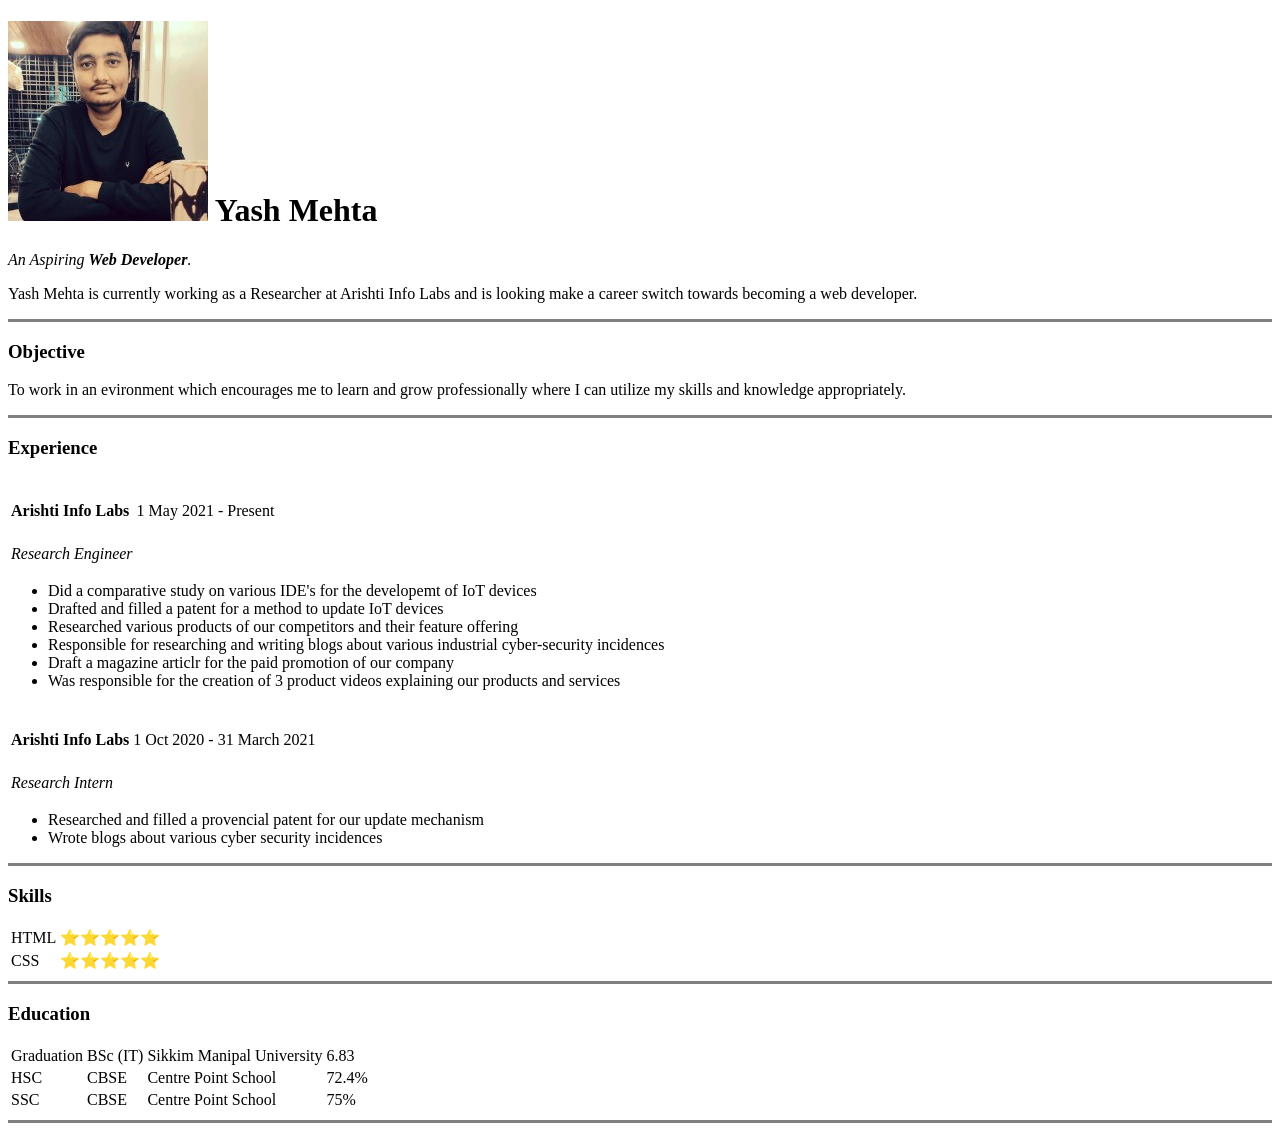
==== index.html @ e2ddf4c7 "img possision change" ====
<!DOCTYPE html>
<html lang="en">
<head>
    <meta charset="UTF-8">
    <meta http-equiv="X-UA-Compatible" content="IE=edge">
    <meta name="viewport" content="width=device-width, initial-scale=1.0">
    <meta name="description" content="Yash Mehta is an aspiring software developer currently learing about HTML and CSS">
    <title>Get to Know Me!</title>
</head>
<body>
    
    <h1><img src="img/profilepic.jpeg" alt="Yash Mehta"> Yash Mehta</h1>
    <p>
        <em>An Aspiring <strong>Web Developer</strong>.</em>
    </p>
    <p>
        Yash Mehta is currently working as a Researcher at Arishti Info Labs and is looking make a career switch towards becoming a web developer.
    </p>
    <hr size="3" noshade>
    <h3>Objective</h3>
    <p>
        To work in an evironment which encourages me to learn and grow professionally where I can utilize my skills and knowledge appropriately.
    </p>  
    <hr size="3" noshade>
    <h3>Experience</h3>
    <table>
        <tr>
            <td><h4>Arishti Info Labs</h4></td>
            <td>1 May 2021 - Present</td>
        </tr>
        <tr>
            <td><em>Research Engineer</em></td>
        </tr>
    </table>
    <ul>
        <li>Did a comparative study on various IDE's for the developemt of IoT devices</li>
        <li>Drafted and filled a patent for a method to update IoT devices</li>
        <li>Researched various products of our competitors and their feature offering</li>
        <li>Responsible for researching and writing blogs about various industrial cyber-security incidences</li>
        <li>Draft a magazine articlr for the paid promotion of our company</li>
        <li>Was responsible for the creation of 3 product videos explaining our products and services</li>
    </ul>
    <table>
        <tr>
            <td><h4>Arishti Info Labs</h4></td>
            <td>1 Oct 2020 - 31 March 2021</td>
        </tr>
        <tr>
            <td><em>Research Intern</em></td>
        </tr>
    </table>
    <ul>
        <li>Researched and filled a provencial patent for our update mechanism</li>
        <li>Wrote blogs about various cyber security incidences</li>
    </ul>
    <hr size="3" noshade>
    <h3>Skills</h3>
    <table>
        <tr> 
            <td>HTML</td>
            <td>⭐⭐⭐⭐⭐</td>
        </tr>
        <tr>
            <td>CSS</td>
            <td>⭐⭐⭐⭐⭐</td>
        </tr>
    </table>
    <hr size="3" noshade>
    <h3>Education</h3>
        <table>
            <tr>
                <td>Graduation</td>
                <td>BSc (IT)</td>
                <td>Sikkim Manipal University</td>
                <td>6.83</td>
            </tr>
            <tr>
                <td>HSC</td>
                <td>CBSE</td>
                <td>Centre Point School</td>
                <td>72.4%</td>
            </tr>
            <tr>
                <td>SSC</td>
                <td>CBSE</td>
                <td>Centre Point School</td>
                <td>75%</td>
            </tr>
        </table>    
        <hr size="3" noshade>
    </body>
</html>
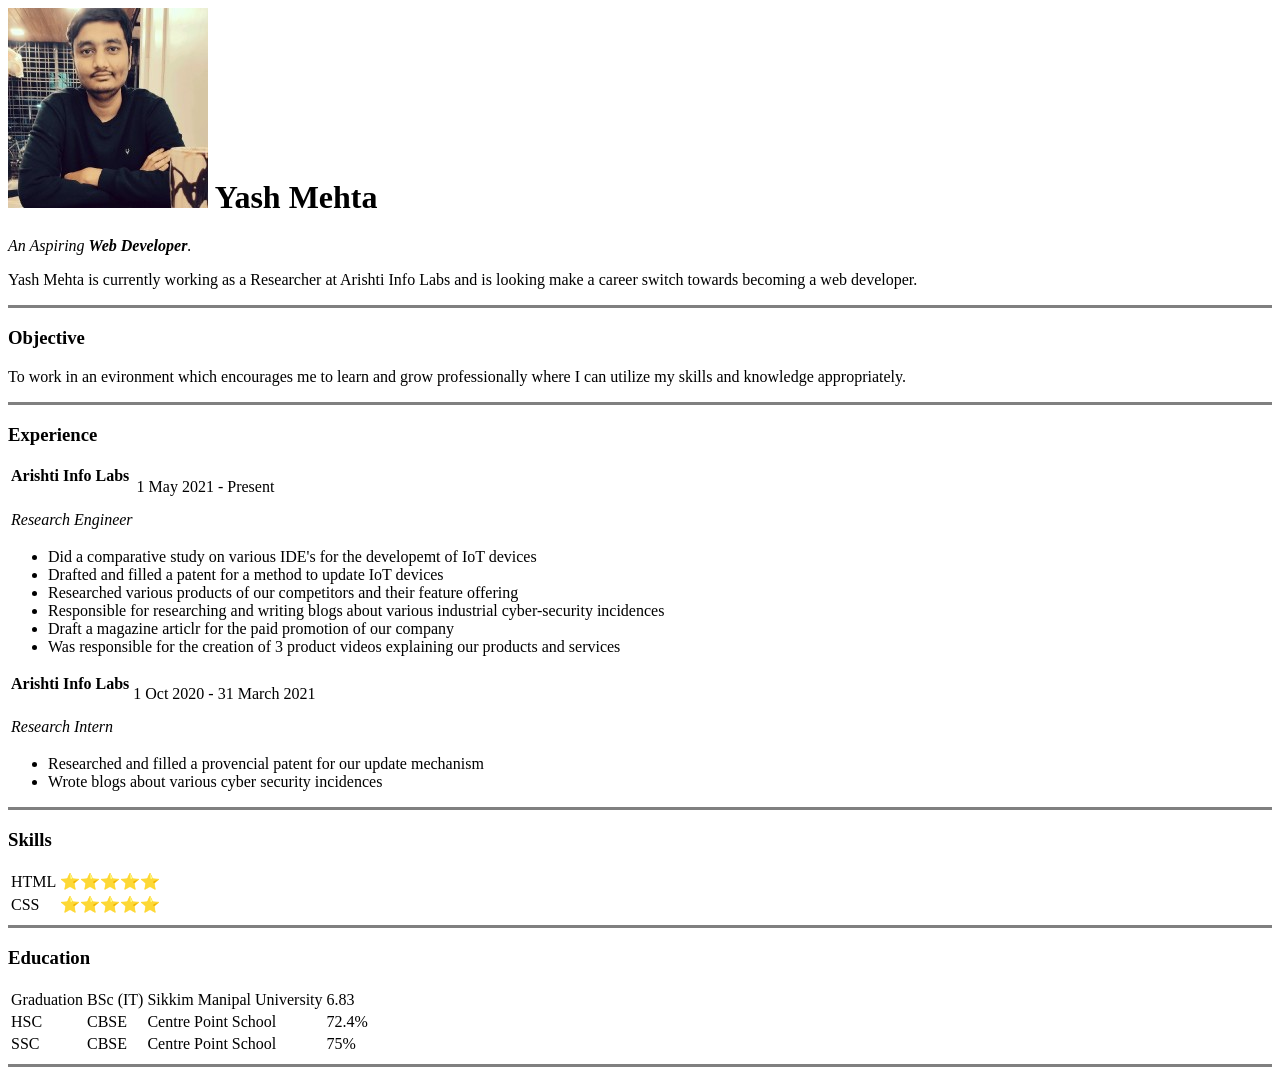
==== commit f3e6d3b9: "img possision change" ====
--- a/index.html
+++ b/index.html
@@ -1,4 +1,4 @@
-<!DOCTYPE html>
+
 <html lang="en">
 <head>
     <meta charset="UTF-8">
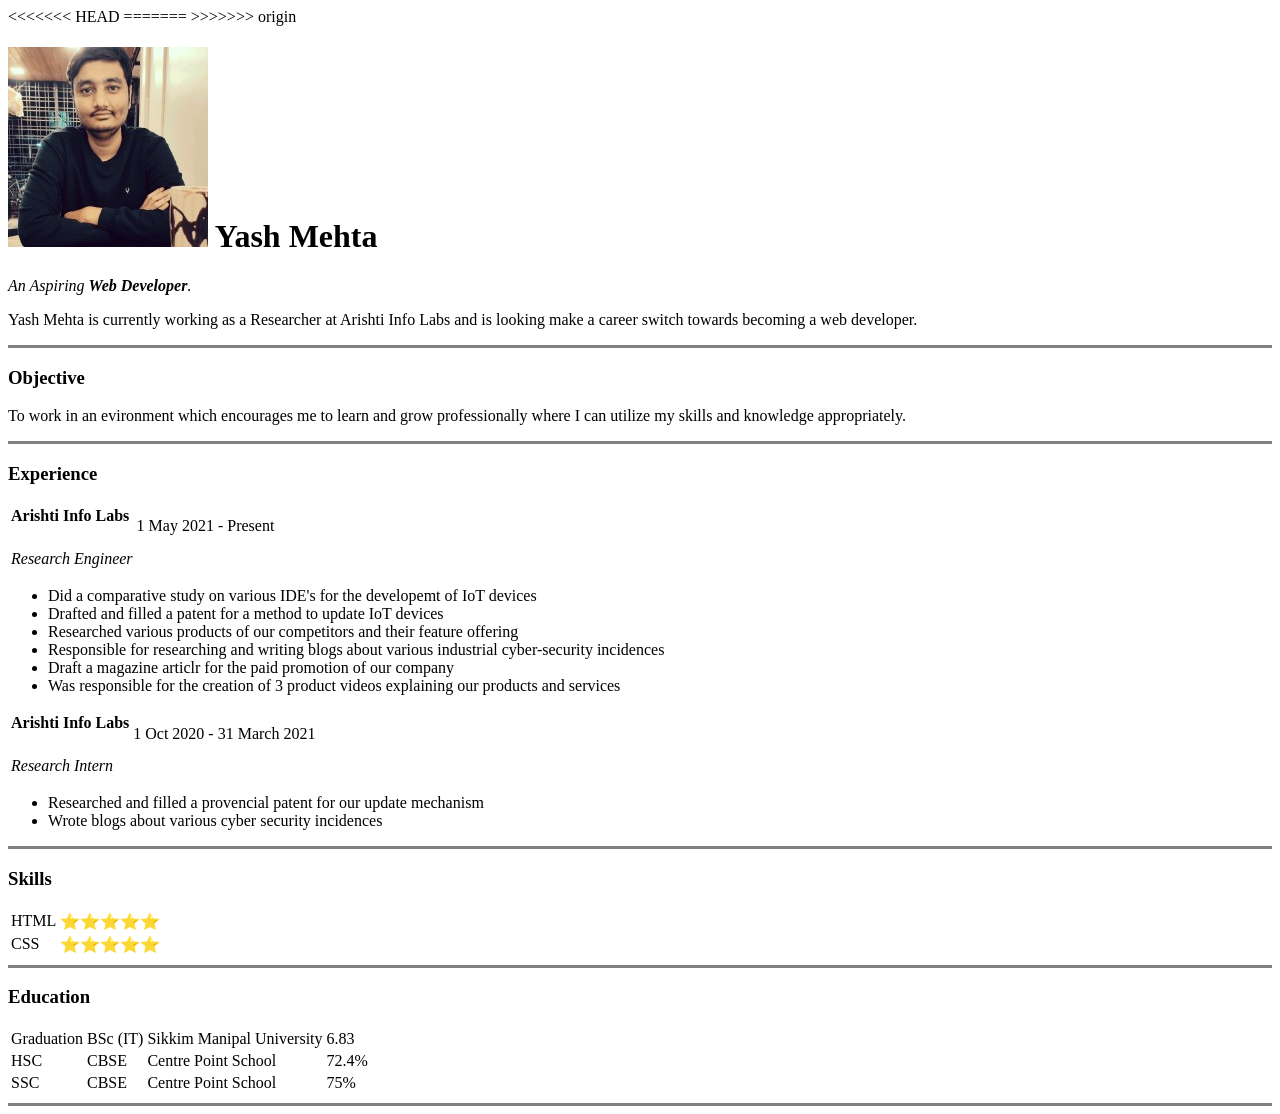
==== commit aac0f545: "img possision change" ====
--- a/index.html
+++ b/index.html
@@ -1,4 +1,7 @@
+<<<<<<< HEAD
 
+=======
+>>>>>>> origin
 <html lang="en">
 <head>
     <meta charset="UTF-8">
@@ -89,4 +92,4 @@
         </table>    
         <hr size="3" noshade>
     </body>
-</html>+</html>
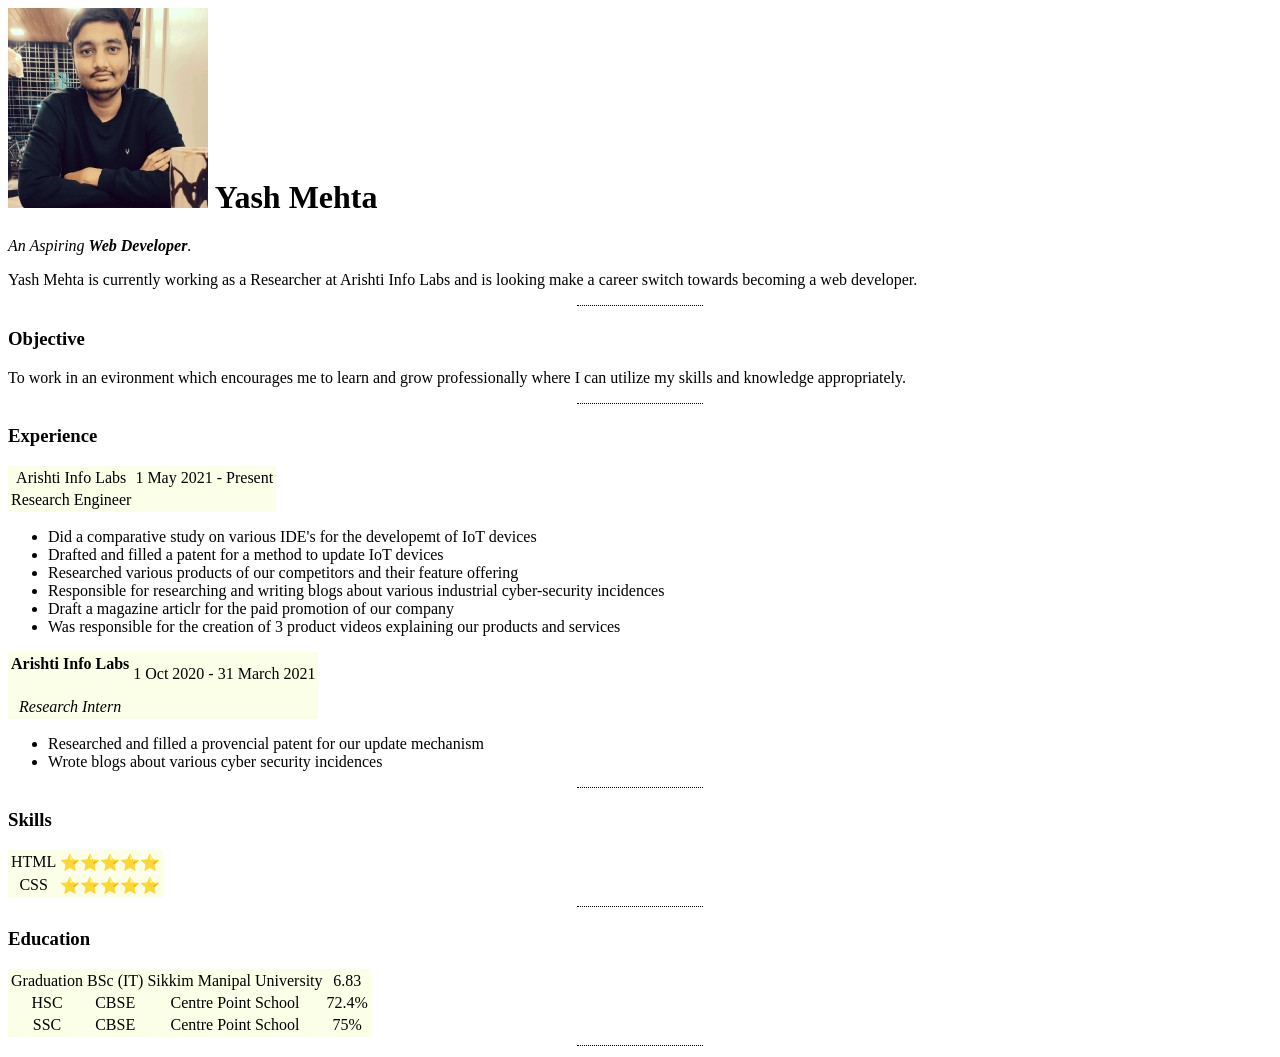
==== commit 66138671: "added css" ====
--- a/index.html
+++ b/index.html
@@ -1,7 +1,3 @@
-<<<<<<< HEAD
-
-=======
->>>>>>> origin
 <html lang="en">
 <head>
     <meta charset="UTF-8">
@@ -9,6 +5,7 @@
     <meta name="viewport" content="width=device-width, initial-scale=1.0">
     <meta name="description" content="Yash Mehta is an aspiring software developer currently learing about HTML and CSS">
     <title>Get to Know Me!</title>
+    <link rel="stylesheet" href="css/master.css">
 </head>
 <body>
     
@@ -19,20 +16,20 @@
     <p>
         Yash Mehta is currently working as a Researcher at Arishti Info Labs and is looking make a career switch towards becoming a web developer.
     </p>
-    <hr size="3" noshade>
+    <hr>
     <h3>Objective</h3>
     <p>
         To work in an evironment which encourages me to learn and grow professionally where I can utilize my skills and knowledge appropriately.
     </p>  
-    <hr size="3" noshade>
+    <hr>
     <h3>Experience</h3>
     <table>
         <tr>
-            <td><h4>Arishti Info Labs</h4></td>
+            <td>Arishti Info Labs</td>
             <td>1 May 2021 - Present</td>
         </tr>
         <tr>
-            <td><em>Research Engineer</em></td>
+            <td> Research Engineer</td>
         </tr>
     </table>
     <ul>
@@ -56,7 +53,7 @@
         <li>Researched and filled a provencial patent for our update mechanism</li>
         <li>Wrote blogs about various cyber security incidences</li>
     </ul>
-    <hr size="3" noshade>
+    <hr>
     <h3>Skills</h3>
     <table>
         <tr> 
@@ -68,7 +65,7 @@
             <td>⭐⭐⭐⭐⭐</td>
         </tr>
     </table>
-    <hr size="3" noshade>
+    <hr>
     <h3>Education</h3>
         <table>
             <tr>
@@ -90,6 +87,6 @@
                 <td>75%</td>
             </tr>
         </table>    
-        <hr size="3" noshade>
+        <hr>
     </body>
 </html>
--- a/css/master.css
+++ b/css/master.css
@@ -0,0 +1,12 @@
+table {
+    background-color: #FCFFE7;
+}
+td {
+    text-align: center;
+}
+hr {
+    width: 10%;
+    height: 0.3%;
+    border-style: none;
+    border-top-style: dotted;
+}
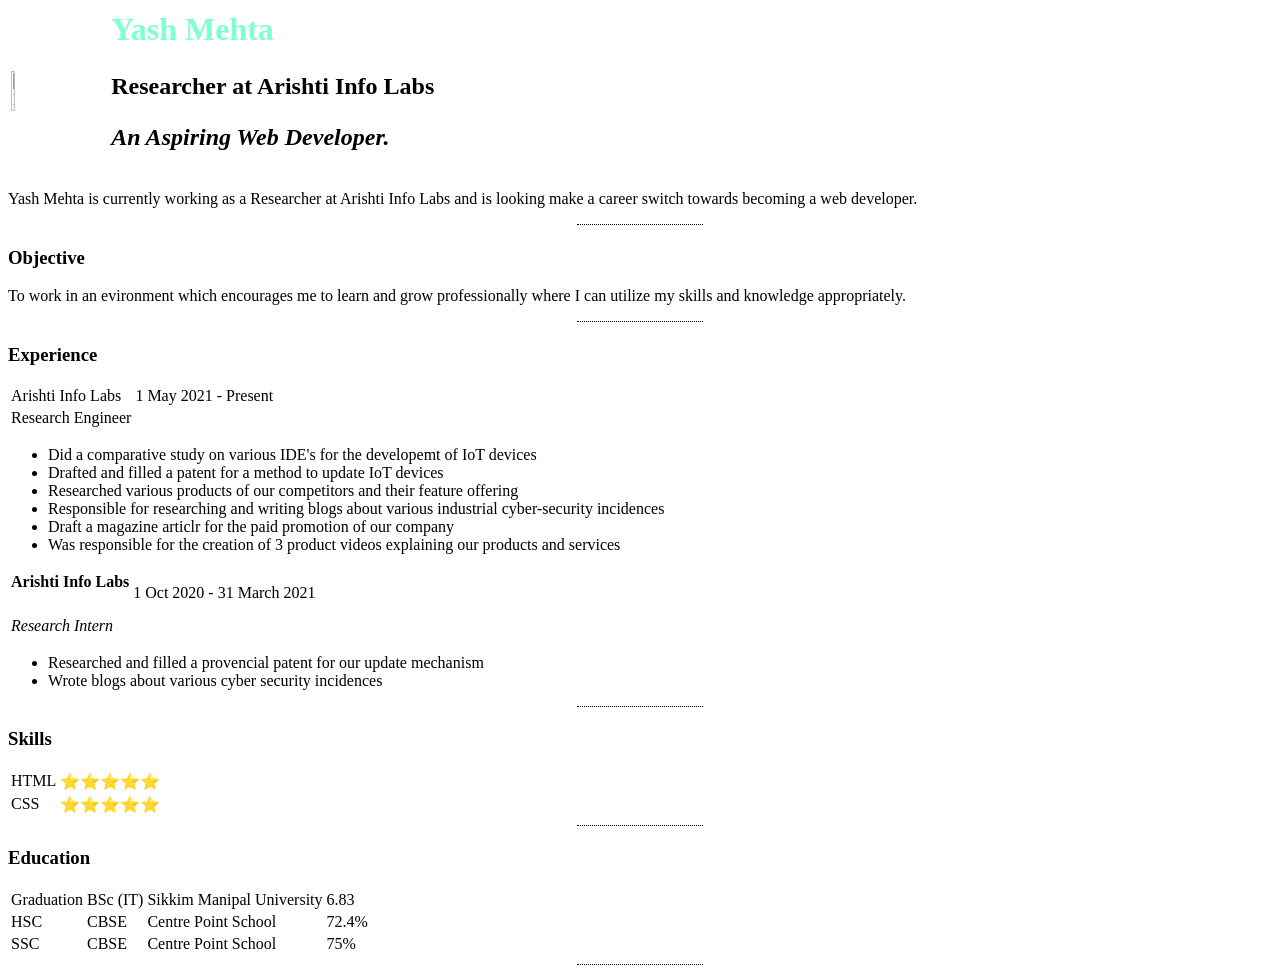
==== commit 583b6b3b: "image change" ====
--- a/index.html
+++ b/index.html
@@ -8,11 +8,19 @@
     <link rel="stylesheet" href="css/master.css">
 </head>
 <body>
-    
-    <h1><img src="img/profilepic.jpeg" alt="Yash Mehta"> Yash Mehta</h1>
-    <p>
-        <em>An Aspiring <strong>Web Developer</strong>.</em>
-    </p>
+    <table>
+        <tr>
+            <td rowspan="3"><img src="img/profilepic.png" alt="Yash Mehta"></td>
+            <td><h1>Yash Mehta</h1></td>
+        </tr>
+        <tr>
+            <td><h2>Researcher at Arishti Info Labs</h2></td>
+        </tr>
+        <tr>
+            <td><h2><em>An Aspiring <strong>Web Developer</strong>.</em></h2></td>
+        </tr>
+       
+    </table>
     <p>
         Yash Mehta is currently working as a Researcher at Arishti Info Labs and is looking make a career switch towards becoming a web developer.
     </p>
--- a/css/master.css
+++ b/css/master.css
@@ -1,12 +1,13 @@
-table {
-    background-color: #FCFFE7;
-}
-td {
-    text-align: center;
+img {
+    height: 10%;
+    width: 10%;
 }
 hr {
     width: 10%;
     height: 0.3%;
     border-style: none;
     border-top-style: dotted;
+}
+h1 {
+    color: aquamarine;
 }
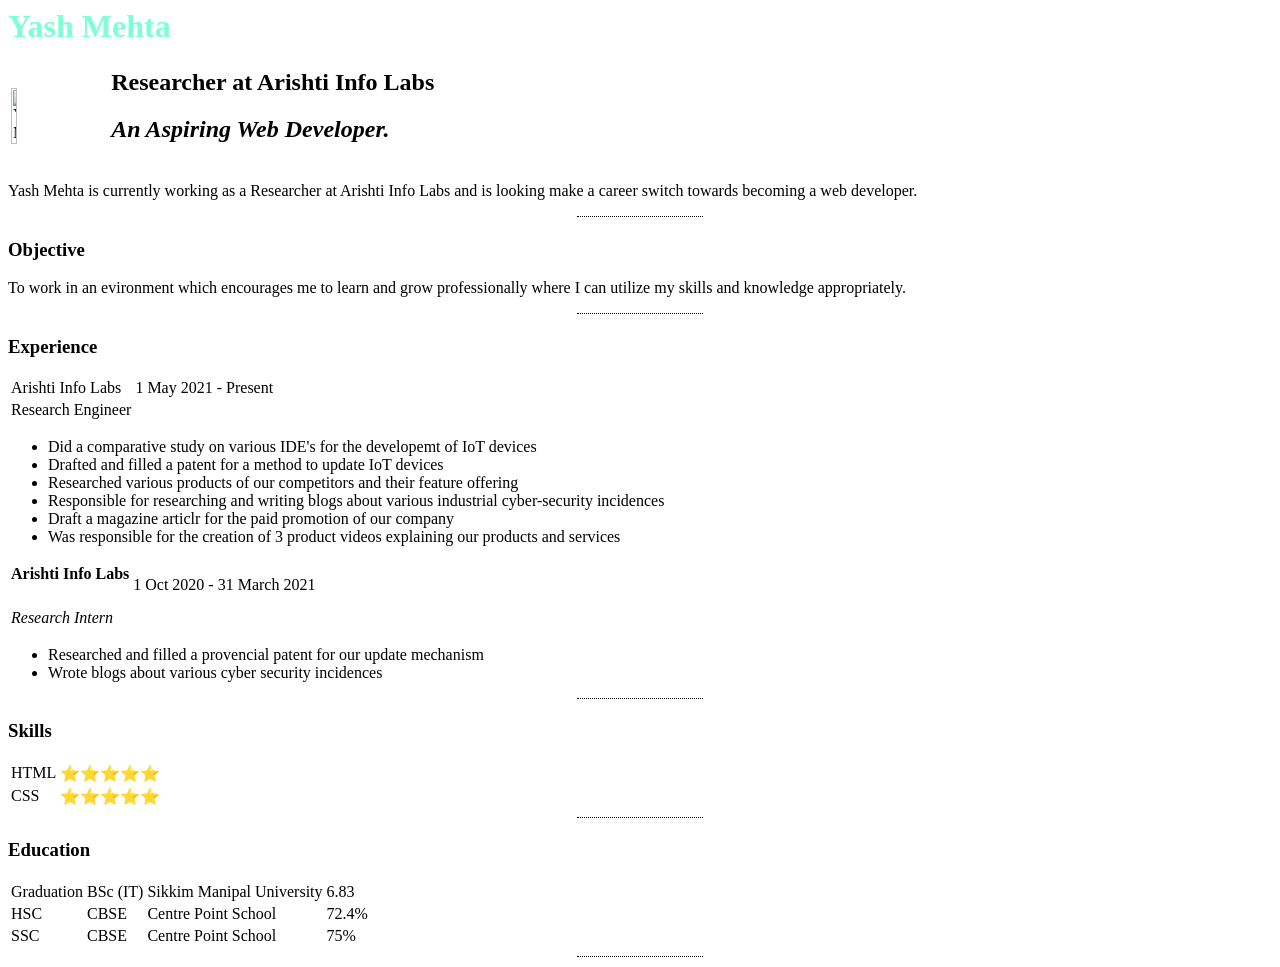
==== commit 10ae8830: "image changes" ====
--- a/index.html
+++ b/index.html
@@ -8,18 +8,18 @@
     <link rel="stylesheet" href="css/master.css">
 </head>
 <body>
+    <h1>Yash Mehta</h1>
+
     <table>
         <tr>
-            <td rowspan="3"><img src="img/profilepic.png" alt="Yash Mehta"></td>
-            <td><h1>Yash Mehta</h1></td>
+            <td>
+                <img src="img/profilepic.png" alt="Yash Mehta">
+            </td>
+            <td>
+                <h2>Researcher at Arishti Info Labs</h2>
+                <h2><em>An Aspiring <strong>Web Developer</strong>.</em></h2>
+            </td>
         </tr>
-        <tr>
-            <td><h2>Researcher at Arishti Info Labs</h2></td>
-        </tr>
-        <tr>
-            <td><h2><em>An Aspiring <strong>Web Developer</strong>.</em></h2></td>
-        </tr>
-       
     </table>
     <p>
         Yash Mehta is currently working as a Researcher at Arishti Info Labs and is looking make a career switch towards becoming a web developer.
--- a/css/master.css
+++ b/css/master.css
@@ -1,7 +1,14 @@
 img {
-    height: 10%;
+    height: 25%;
+    width: 25%;
+}
+/* table {
+    width: 30%;
+}
+td {
     width: 10%;
-}
+    height: 10%;  
+} */
 hr {
     width: 10%;
     height: 0.3%;
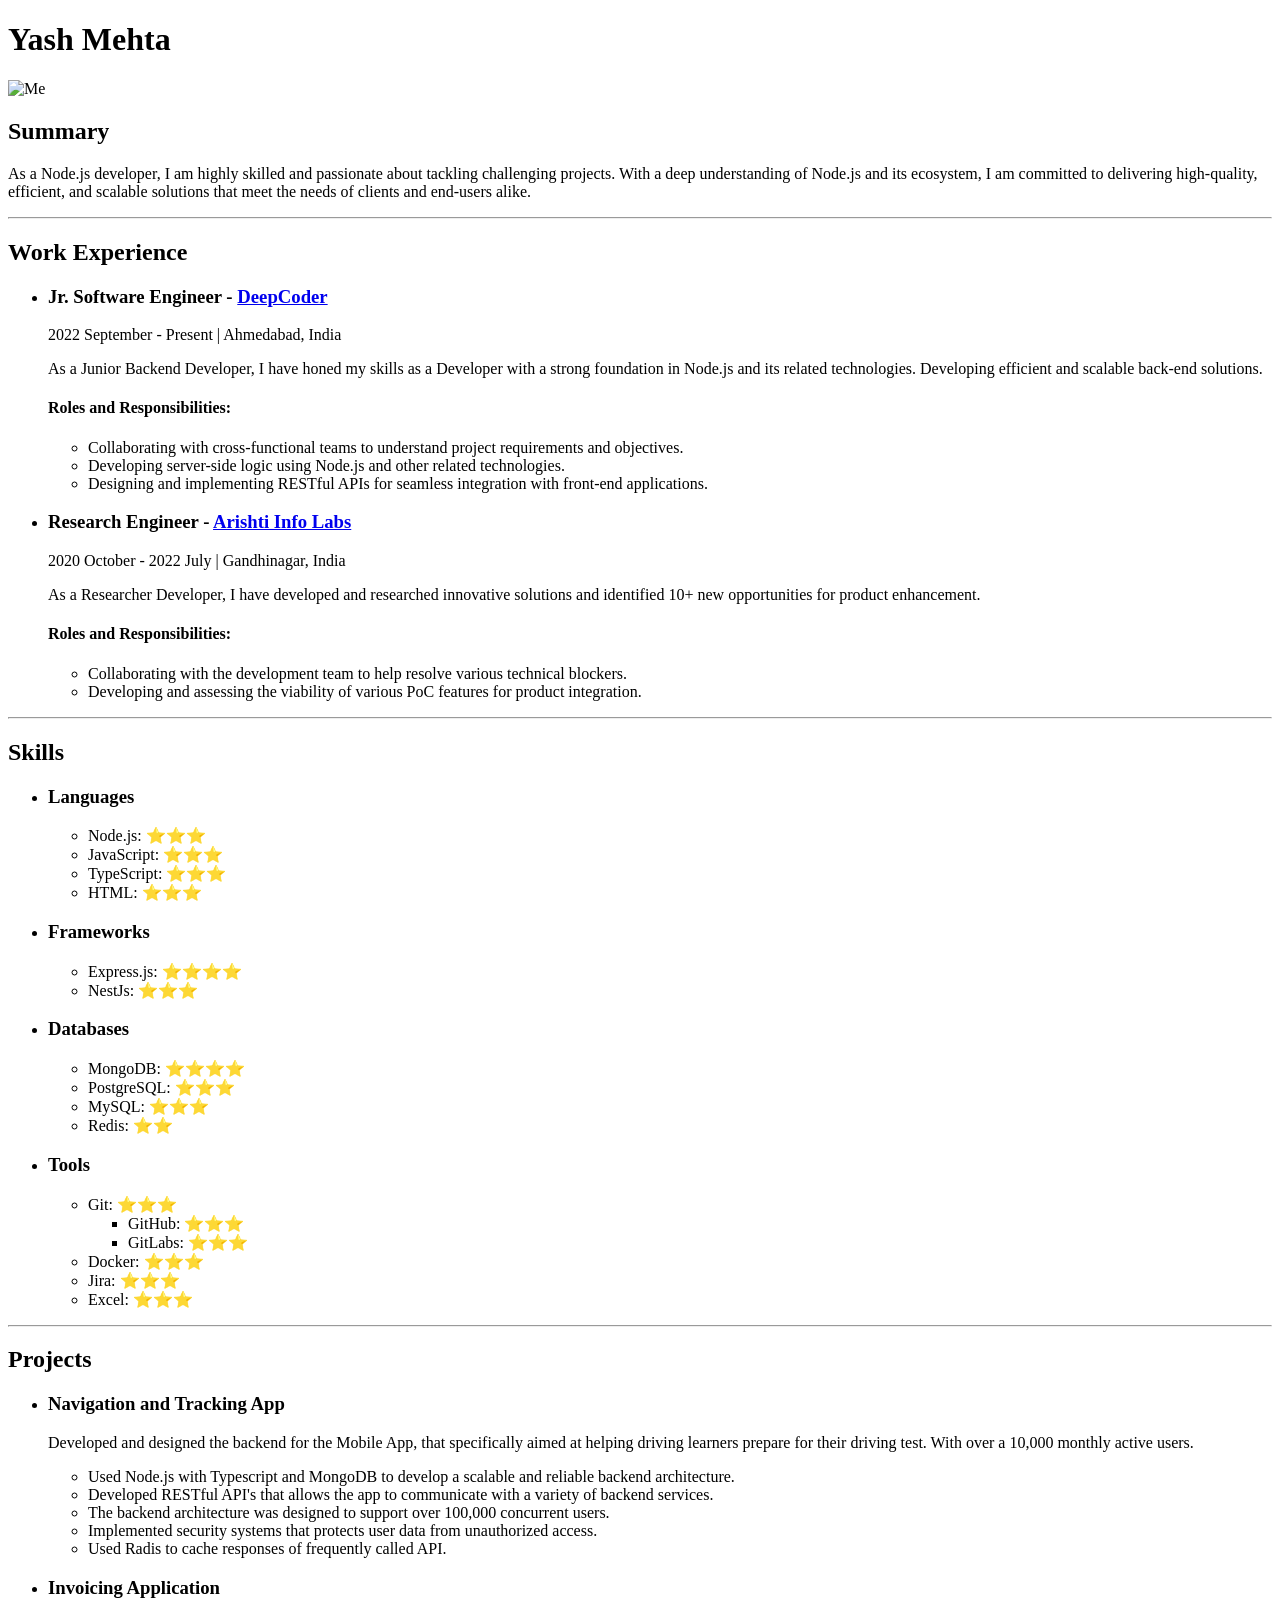
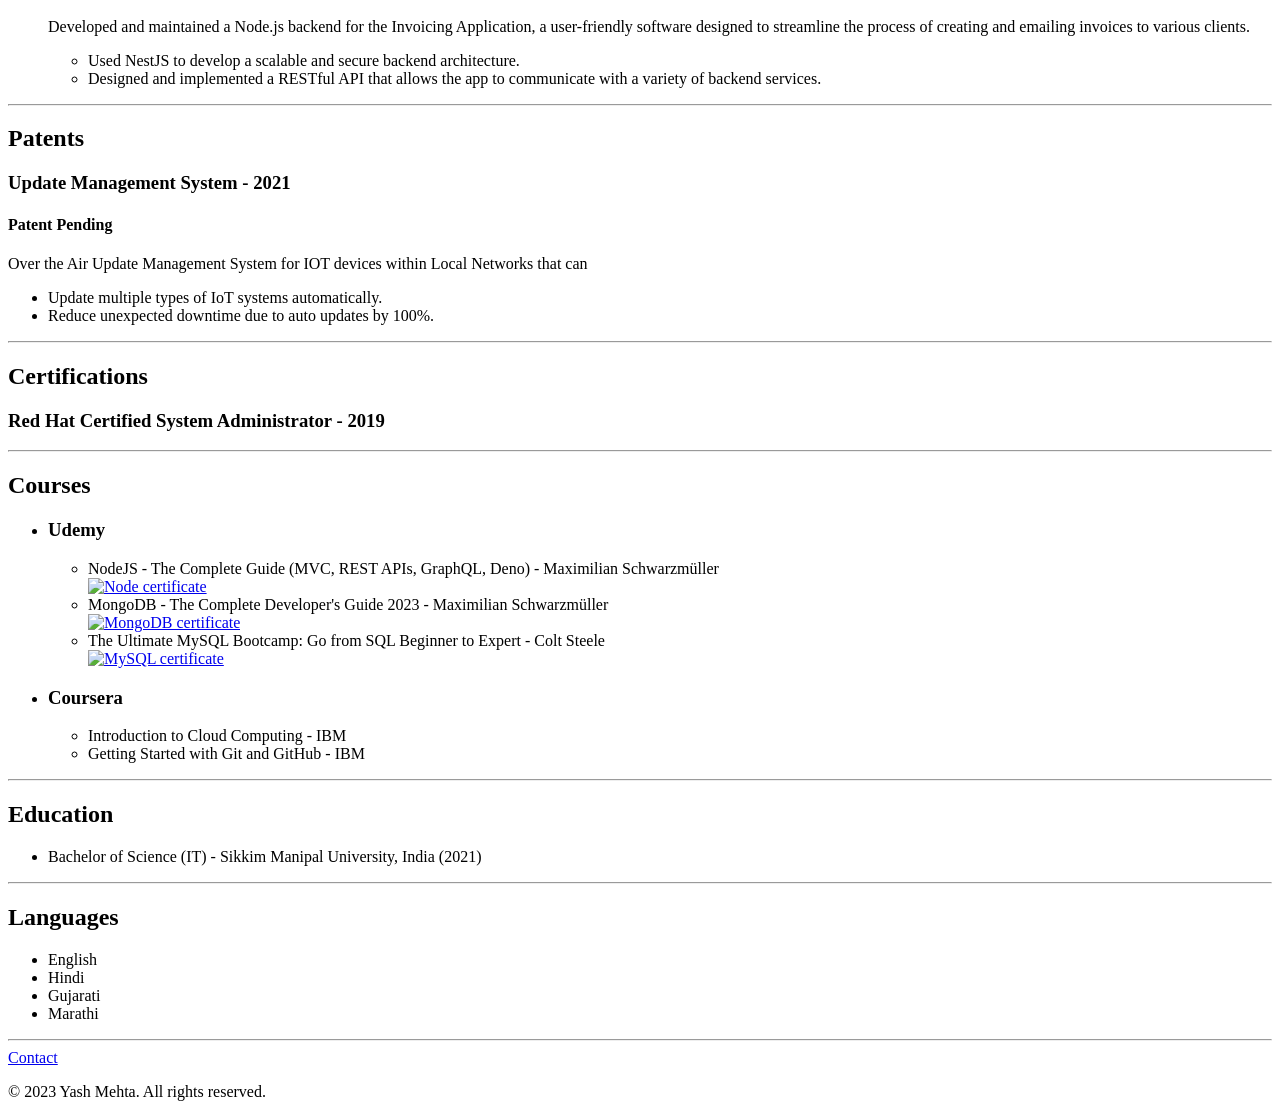
==== commit e0236d22: "Resume Data" ====
--- a/index.html
+++ b/index.html
@@ -1,100 +1,224 @@
+<!DOCTYPE html>
 <html lang="en">
+
 <head>
-    <meta charset="UTF-8">
-    <meta http-equiv="X-UA-Compatible" content="IE=edge">
-    <meta name="viewport" content="width=device-width, initial-scale=1.0">
-    <meta name="description" content="Yash Mehta is an aspiring software developer currently learing about HTML and CSS">
-    <title>Get to Know Me!</title>
-    <link rel="stylesheet" href="css/master.css">
+  <meta charset="UTF-8">
+  <meta name="viewport" content="width=device-width, initial-scale=1.0">
+  <link rel="icon" type="image/x-icon" href="./assets/images/favicon.ico">
+  <title>My Resume</title>
 </head>
+
 <body>
-    <h1>Yash Mehta</h1>
-
-    <table>
-        <tr>
-            <td>
-                <img src="img/profilepic.png" alt="Yash Mehta">
-            </td>
-            <td>
-                <h2>Researcher at Arishti Info Labs</h2>
-                <h2><em>An Aspiring <strong>Web Developer</strong>.</em></h2>
-            </td>
-        </tr>
-    </table>
-    <p>
-        Yash Mehta is currently working as a Researcher at Arishti Info Labs and is looking make a career switch towards becoming a web developer.
-    </p>
-    <hr>
-    <h3>Objective</h3>
-    <p>
-        To work in an evironment which encourages me to learn and grow professionally where I can utilize my skills and knowledge appropriately.
-    </p>  
-    <hr>
-    <h3>Experience</h3>
-    <table>
-        <tr>
-            <td>Arishti Info Labs</td>
-            <td>1 May 2021 - Present</td>
-        </tr>
-        <tr>
-            <td> Research Engineer</td>
-        </tr>
-    </table>
-    <ul>
-        <li>Did a comparative study on various IDE's for the developemt of IoT devices</li>
-        <li>Drafted and filled a patent for a method to update IoT devices</li>
-        <li>Researched various products of our competitors and their feature offering</li>
-        <li>Responsible for researching and writing blogs about various industrial cyber-security incidences</li>
-        <li>Draft a magazine articlr for the paid promotion of our company</li>
-        <li>Was responsible for the creation of 3 product videos explaining our products and services</li>
-    </ul>
-    <table>
-        <tr>
-            <td><h4>Arishti Info Labs</h4></td>
-            <td>1 Oct 2020 - 31 March 2021</td>
-        </tr>
-        <tr>
-            <td><em>Research Intern</em></td>
-        </tr>
-    </table>
-    <ul>
-        <li>Researched and filled a provencial patent for our update mechanism</li>
-        <li>Wrote blogs about various cyber security incidences</li>
-    </ul>
-    <hr>
-    <h3>Skills</h3>
-    <table>
-        <tr> 
-            <td>HTML</td>
-            <td>⭐⭐⭐⭐⭐</td>
-        </tr>
-        <tr>
-            <td>CSS</td>
-            <td>⭐⭐⭐⭐⭐</td>
-        </tr>
-    </table>
-    <hr>
-    <h3>Education</h3>
-        <table>
-            <tr>
-                <td>Graduation</td>
-                <td>BSc (IT)</td>
-                <td>Sikkim Manipal University</td>
-                <td>6.83</td>
-            </tr>
-            <tr>
-                <td>HSC</td>
-                <td>CBSE</td>
-                <td>Centre Point School</td>
-                <td>72.4%</td>
-            </tr>
-            <tr>
-                <td>SSC</td>
-                <td>CBSE</td>
-                <td>Centre Point School</td>
-                <td>75%</td>
-            </tr>
-        </table>    
-        <hr>
-    </body>
-</html>
+  <h1>Yash Mehta</h1>
+  <img src="./assets/images/profilepic.png" alt="Me" height="200" width="200">
+  <h2>Summary</h2>
+  <p>
+    As a Node.js developer, I am highly skilled and passionate about tackling challenging projects. With a deep
+    understanding of Node.js and its ecosystem, I am committed to delivering high-quality, efficient, and scalable
+    solutions that meet the needs of clients and end-users alike.
+  </p>
+  <hr />
+  <h2>Work Experience</h2>
+  <ul>
+    <li>
+      <h3>
+        Jr. Software Engineer - <a href="https://www.deepcoder.io/">DeepCoder</a>
+      </h3>
+      <p>2022 September - Present | Ahmedabad, India</p>
+      <p>As a Junior Backend Developer, I have honed my skills as a Developer with a strong foundation in Node.js and
+        its related
+        technologies. Developing efficient and scalable back-end solutions.</p>
+      <h4>Roles and Responsibilities:</h4>
+      <ul>
+        <li>Collaborating with cross-functional teams to understand project requirements and objectives.</li>
+        <li>Developing server-side logic using Node.js and other related technologies.</li>
+        <li>Designing and implementing RESTful APIs for seamless integration with front-end applications.</li>
+      </ul>
+    </li>
+    <li>
+      <h3>
+        Research Engineer - <a href="https://www.arishti.com/">Arishti Info Labs</a>
+      </h3>
+      <p>2020 October - 2022 July | Gandhinagar, India</p>
+      <p>As a Researcher Developer, I have developed and researched innovative solutions and identified 10+ new
+        opportunities for
+        product enhancement.</p>
+      <h4>Roles and Responsibilities:</h4>
+      <ul>
+        <li>Collaborating with the development team to help resolve various technical blockers.</li>
+        <li>Developing and assessing the viability of various PoC features for product integration.</li>
+      </ul>
+    </li>
+  </ul>
+  <hr />
+  <h2>Skills</h2>
+  <ul>
+    <li>
+      <h3>
+        Languages
+      </h3>
+      <ul>
+        <li>Node.js: ⭐️⭐️⭐️</li>
+        <li>JavaScript: ⭐️⭐️⭐️</li>
+        <li>TypeScript: ⭐️⭐️⭐️</li>
+        <li>HTML: ⭐️⭐️⭐️</li>
+      </ul>
+    </li>
+    <li>
+      <h3>Frameworks</h3>
+      <ul>
+        <li>Express.js: ⭐️⭐️⭐️⭐️</li>
+        <li>NestJs: ⭐️⭐️⭐️</li>
+      </ul>
+    </li>
+    <li>
+      <h3>
+        Databases
+      </h3>
+      <ul>
+        <li>MongoDB: ⭐️⭐️⭐️⭐️</li>
+        <li>PostgreSQL: ⭐️⭐️⭐️</li>
+        <li>MySQL: ⭐️⭐️⭐️</li>
+        <li>Redis: ⭐️⭐️</li>
+      </ul>
+    </li>
+    <li>
+      <h3>
+        Tools
+      </h3>
+      <ul>
+        <li>Git: ⭐️⭐️⭐️
+          <ul>
+            <li>GitHub: ⭐️⭐️⭐️</li>
+            <li>GitLabs: ⭐️⭐️⭐️</li>
+          </ul>
+        </li>
+        <li>Docker: ⭐️⭐️⭐️</li>
+        <li>Jira: ⭐️⭐️⭐️</li>
+        <li>Excel: ⭐️⭐️⭐️</li>
+      </ul>
+    </li>
+  </ul>
+  <hr />
+  <h2>Projects</h2>
+  <ul>
+    <li>
+      <h3>Navigation and Tracking App</h3>
+      <p>Developed and designed the backend for the Mobile App, that specifically aimed at helping driving learners
+        prepare
+        for
+        their driving test. With over a 10,000 monthly active users.
+      </p>
+      <ul>
+        <li>Used Node.js with Typescript and MongoDB to develop a scalable and reliable backend architecture.
+        </li>
+        <li>Developed RESTful API's that allows the app to communicate with a variety of backend services.
+        </li>
+        <li>The backend architecture was designed to support over 100,000 concurrent users.</li>
+        <li>Implemented security systems that protects user data from unauthorized access.</li>
+        <li>Used Radis to cache responses of frequently called API.</li>
+      </ul>
+    </li>
+    <li>
+      <h3>Invoicing Application</h3>
+      <p>Developed and maintained a Node.js backend for the Invoicing Application, a user-friendly software designed to
+      streamline the process of creating and emailing invoices to various clients.
+      </p>
+      <ul>
+        <li>Used NestJS to develop a scalable and secure backend architecture.
+        </li>
+        <li>Designed and implemented a RESTful API that allows the app to communicate with a variety of backend services.
+        </li>
+      </ul>
+    </li>
+    <!-- Todo Add Hotel Management Data as well -->
+  </ul>
+  <hr />
+  <h2>Patents</h2>
+  <h3>Update Management System - 2021</h3>
+  <h4>Patent Pending </h4>
+  <p>Over the Air Update Management System for IOT devices within Local Networks that can</p>
+  <ul>
+    <li>Update multiple types of IoT systems automatically.</li>
+    <li>Reduce unexpected downtime due to auto updates by 100%.</li>
+  </ul>
+  <hr />
+  <h2>Certifications</h2>
+  <h3>Red Hat Certified System Administrator - 2019</h3>
+  <!-- Todo add certificate Image and link to redhat certification page -->
+  <hr />
+  <h2>Courses</h2>
+  <ul>
+    <li>
+      <h3>Udemy</h3>
+      <ul>
+        <li>
+          NodeJS - The Complete Guide (MVC, REST APIs, GraphQL, Deno) - Maximilian Schwarzmüller
+          <br />
+          <a href="https://www.udemy.com/certificate/UC-90dde579-16ba-4524-ac4a-37892951093d/">
+            <img src="./assets/images/node.jpg" alt="Node certificate" height="150" width="200">
+          </a>
+        </li>
+        <li>
+          MongoDB - The Complete Developer's Guide 2023 - Maximilian Schwarzmüller
+          <br />
+          <a href="https://www.udemy.com/certificate/UC-3ce22bf3-9752-478e-b58f-97e760322283/">
+            <img src="./assets/images/mongoDB.jpg" alt="MongoDB certificate" height="150" width="200">
+          </a>
+        </li>
+        <li>
+          The Ultimate MySQL Bootcamp: Go from SQL Beginner to Expert - Colt Steele
+          <br />
+          <a href="https://www.udemy.com/certificate/UC-fe3f144d-d902-4b9b-8865-186657c6e014/">
+            <img src="./assets/images/mysql.jpg" alt="MySQL certificate" height="150" width="200">
+          </a>
+        </li>
+      </ul>
+    </li>
+    <li>
+      <h3>Coursera</h3>
+      <ul>
+        <li>
+          Introduction to Cloud Computing - IBM
+          <br />
+          <!-- Todo Find Images and add them -->
+          <!-- <a href="https://www.credly.com/badges/76343102-5c03-404d-8ec1-01b07aeb2ebe/linked_in_profile">
+            <img src="./assets/images/node.jpg" alt="Cloud Computing certificate" height="150" width="200">
+          </a> -->
+        </li>
+        <li>
+          Getting Started with Git and GitHub - IBM
+          <br />
+          <!-- Todo Find Images and add them -->
+          <!-- <a href="https://www.coursera.org/account/accomplishments/certificate/HE8GYRPTLR9G">
+                    <img src="./assets/images/node.jpg" alt="Git and GitHub certificate" height="150" width="200">
+                  </a> -->
+        </li>
+      </ul>
+    </li>
+  </ul>
+  </li>
+  </ul>
+
+  <hr />
+  <h2>Education</h2>
+  <ul>
+    <li>Bachelor of Science (IT) - Sikkim Manipal University, India (2021) </li>
+  </ul>
+<hr />
+<h2>Languages</h2>
+<ul>
+  <li>English</li>
+  <li>Hindi</li>
+  <li>Gujarati</li>
+  <li>Marathi</li>
+</ul>
+<hr />
+<a href="./public/contact.html">Contact</a>
+
+<footer>
+  <p>© 2023 Yash Mehta. All rights reserved.</p>
+</footer>
+</body>
+
+</html>
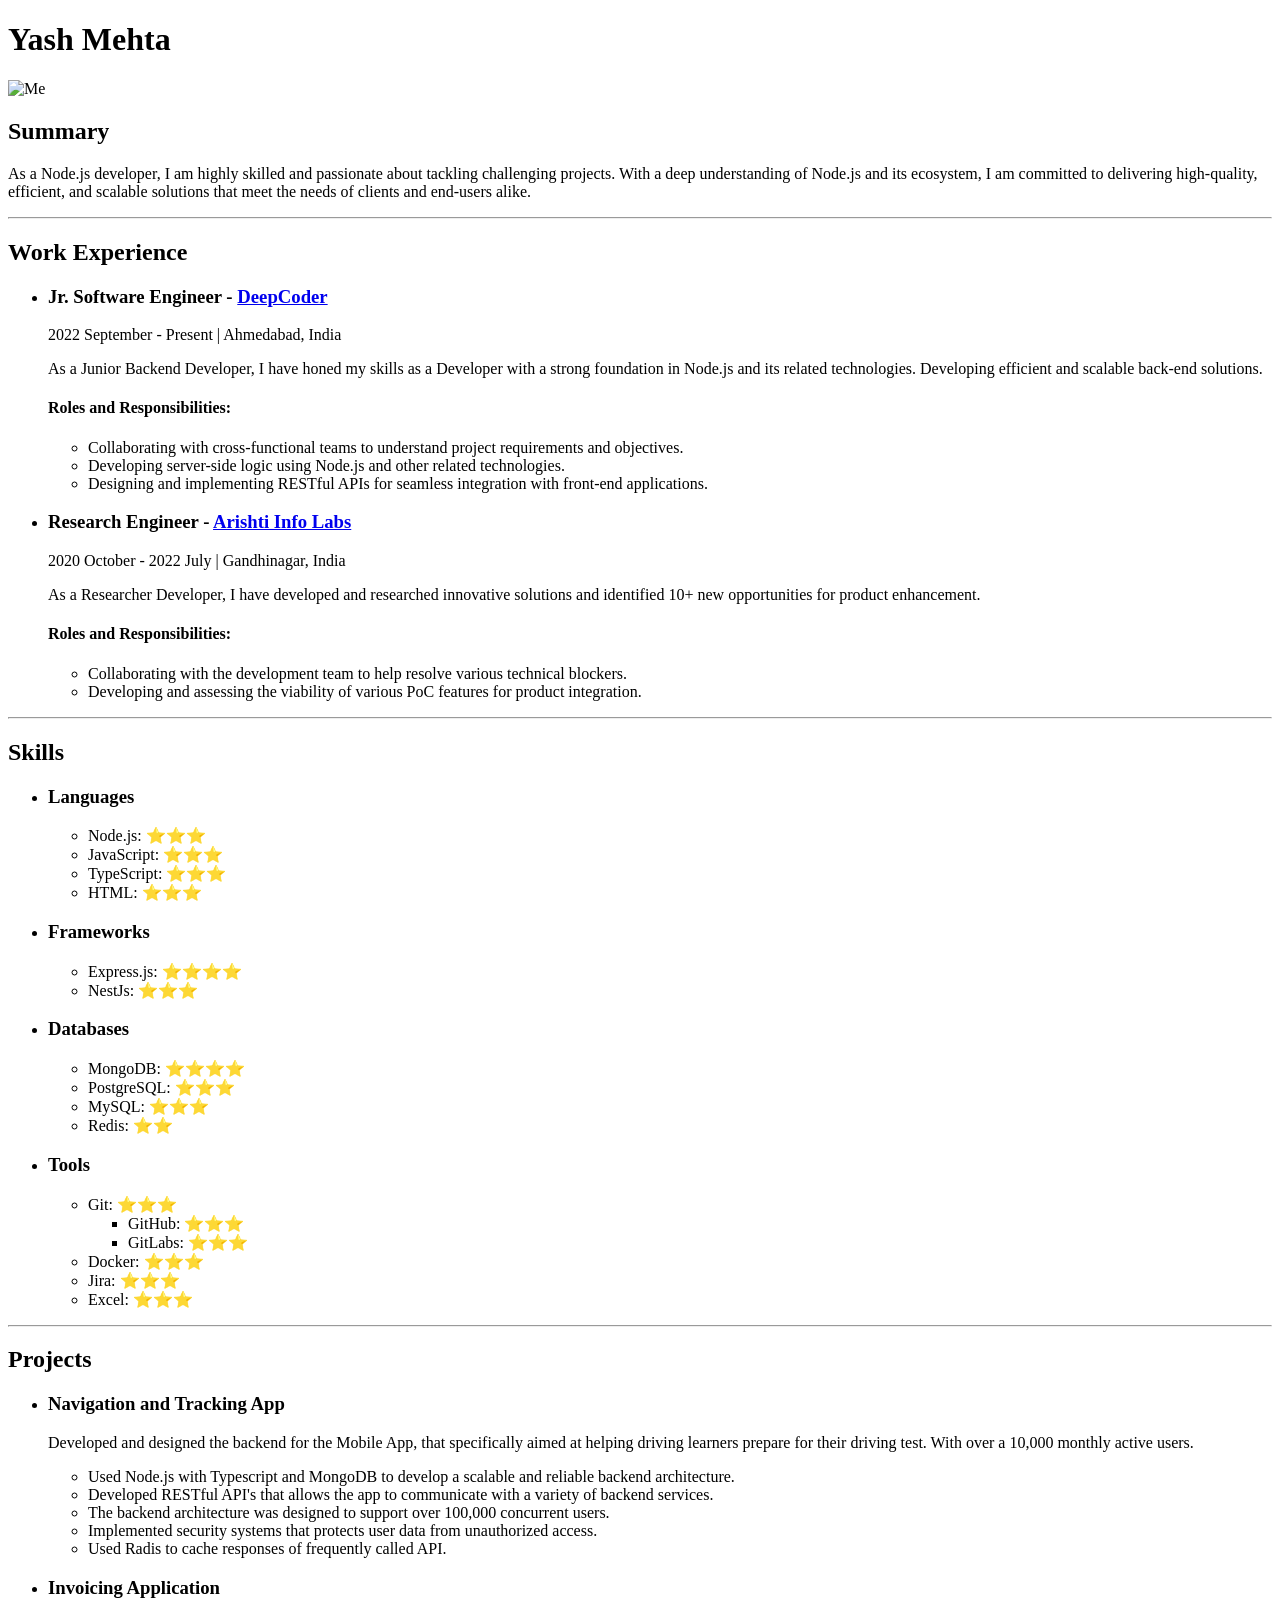
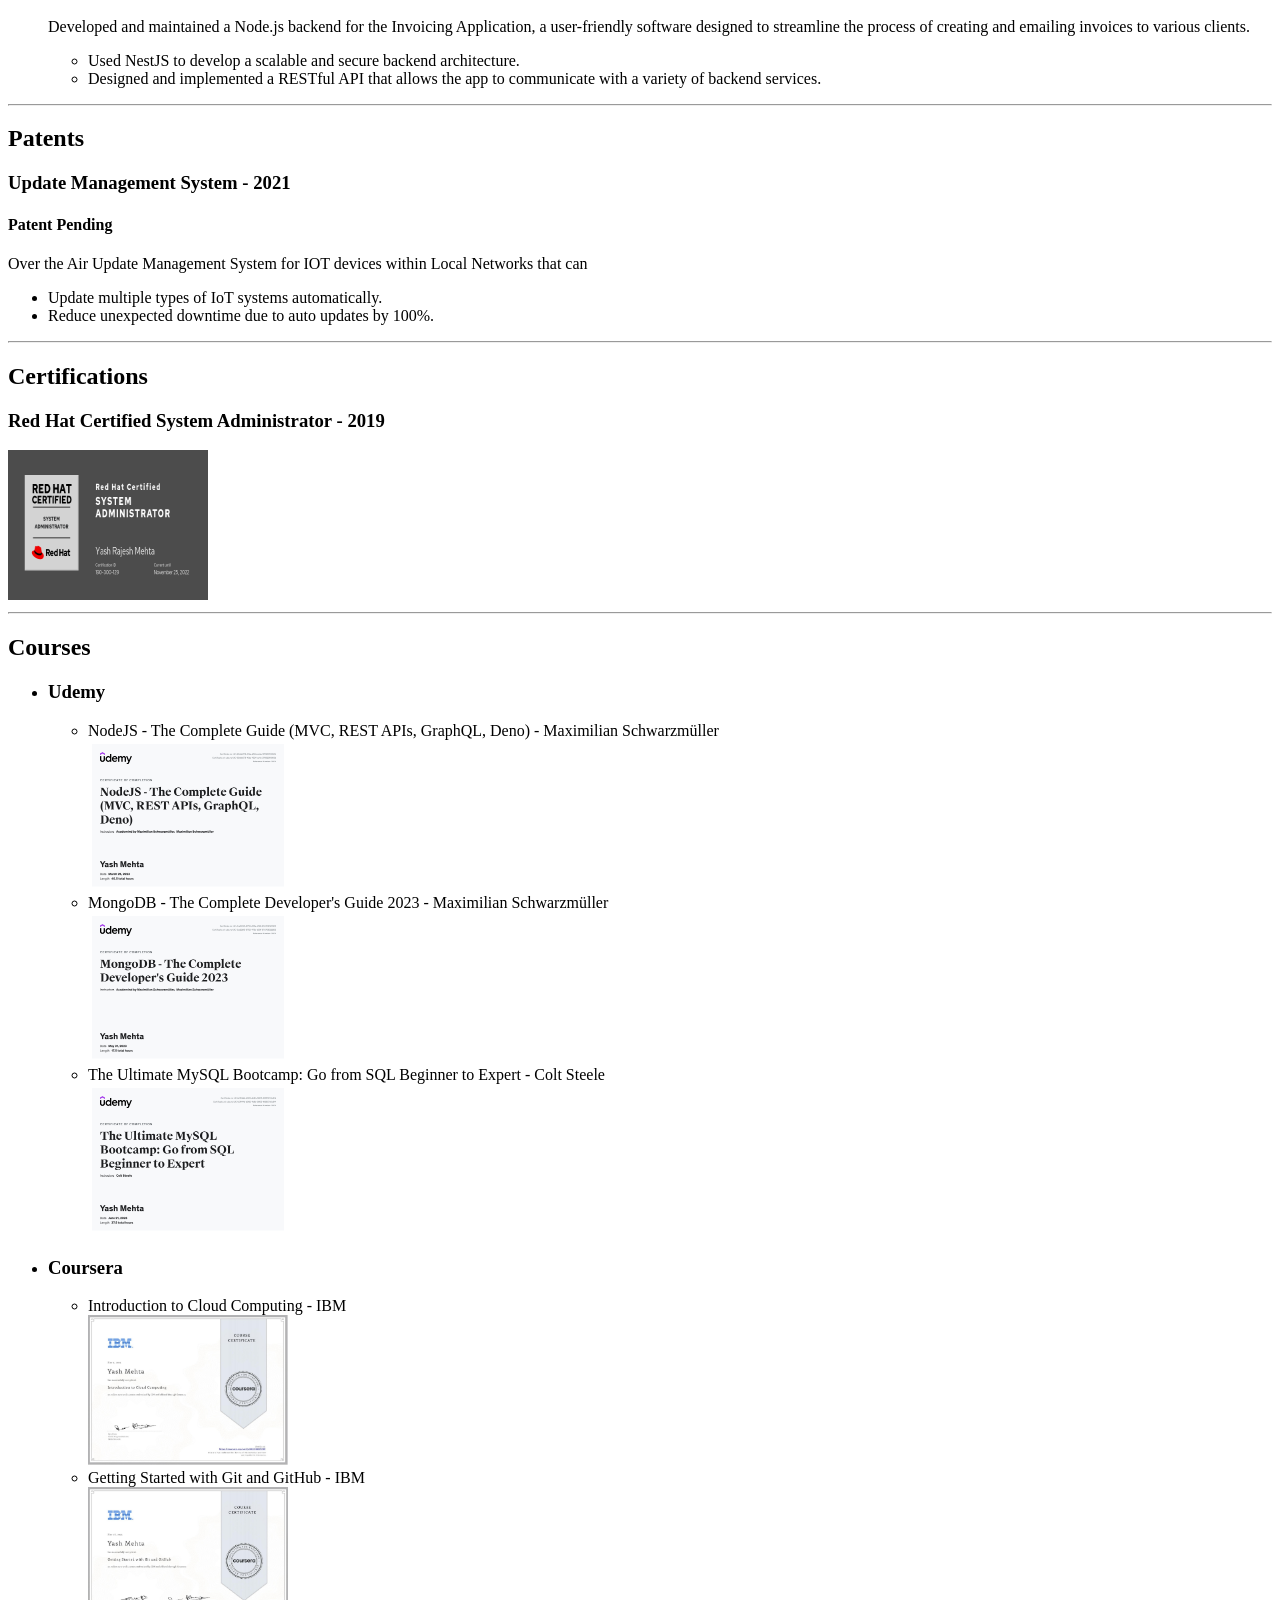
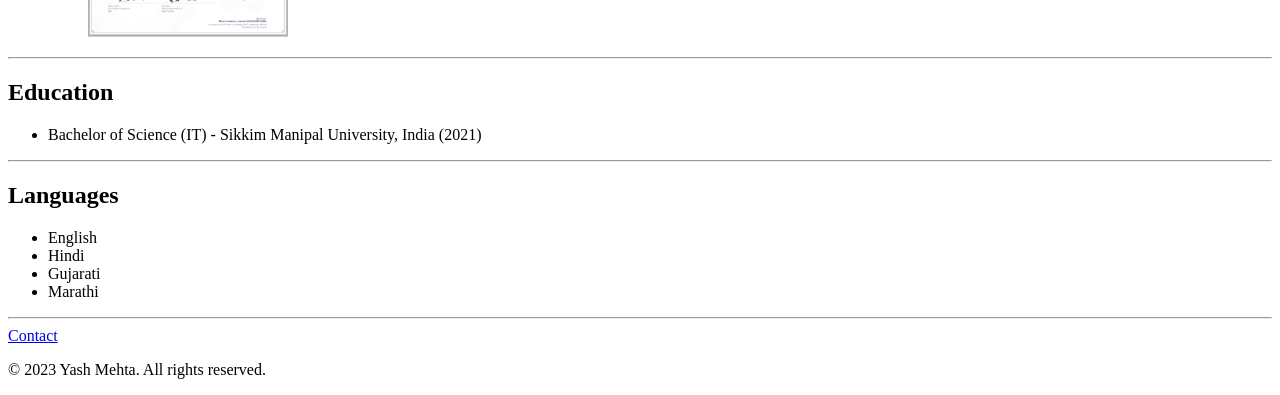
==== commit 9c7892e2: "done with HTML" ====
--- a/index.html
+++ b/index.html
@@ -145,7 +145,9 @@
   <hr />
   <h2>Certifications</h2>
   <h3>Red Hat Certified System Administrator - 2019</h3>
-  <!-- Todo add certificate Image and link to redhat certification page -->
+  <a href="https://rhtapps.redhat.com/verify?certId=190-300-129">
+    <img src="./assets/images/redhat.png" alt="Redhat Certificate" height="150" width="200">
+  </a>
   <hr />
   <h2>Courses</h2>
   <ul>
@@ -156,21 +158,21 @@
           NodeJS - The Complete Guide (MVC, REST APIs, GraphQL, Deno) - Maximilian Schwarzmüller
           <br />
           <a href="https://www.udemy.com/certificate/UC-90dde579-16ba-4524-ac4a-37892951093d/">
-            <img src="./assets/images/node.jpg" alt="Node certificate" height="150" width="200">
+            <img src="./assets/images/node.jpg" alt="Node Certificate" height="150" width="200">
           </a>
         </li>
         <li>
           MongoDB - The Complete Developer's Guide 2023 - Maximilian Schwarzmüller
           <br />
           <a href="https://www.udemy.com/certificate/UC-3ce22bf3-9752-478e-b58f-97e760322283/">
-            <img src="./assets/images/mongoDB.jpg" alt="MongoDB certificate" height="150" width="200">
+            <img src="./assets/images/mongoDB.jpg" alt="MongoDB Certificate" height="150" width="200">
           </a>
         </li>
         <li>
           The Ultimate MySQL Bootcamp: Go from SQL Beginner to Expert - Colt Steele
           <br />
           <a href="https://www.udemy.com/certificate/UC-fe3f144d-d902-4b9b-8865-186657c6e014/">
-            <img src="./assets/images/mysql.jpg" alt="MySQL certificate" height="150" width="200">
+            <img src="./assets/images/mysql.jpg" alt="MySQL Certificate" height="150" width="200">
           </a>
         </li>
       </ul>
@@ -181,18 +183,16 @@
         <li>
           Introduction to Cloud Computing - IBM
           <br />
-          <!-- Todo Find Images and add them -->
-          <!-- <a href="https://www.credly.com/badges/76343102-5c03-404d-8ec1-01b07aeb2ebe/linked_in_profile">
-            <img src="./assets/images/node.jpg" alt="Cloud Computing certificate" height="150" width="200">
-          </a> -->
+          <a href="https://www.coursera.org/account/accomplishments/verify/EB97JBK8TYBP">
+            <img src="./assets/images/cloud.jpeg" alt="Introduction to Cloud Computing Certificate" height="150" width="200">
+          </a>
         </li>
         <li>
           Getting Started with Git and GitHub - IBM
           <br />
-          <!-- Todo Find Images and add them -->
-          <!-- <a href="https://www.coursera.org/account/accomplishments/certificate/HE8GYRPTLR9G">
-                    <img src="./assets/images/node.jpg" alt="Git and GitHub certificate" height="150" width="200">
-                  </a> -->
+          <a href="https://coursera.org/share/68c035b97bc36afc41bf7f7e2176f841">
+            <img src="./assets/images/git.jpeg" alt="Git and Github Certificate" height="150" width="200">
+          </a>
         </li>
       </ul>
     </li>
